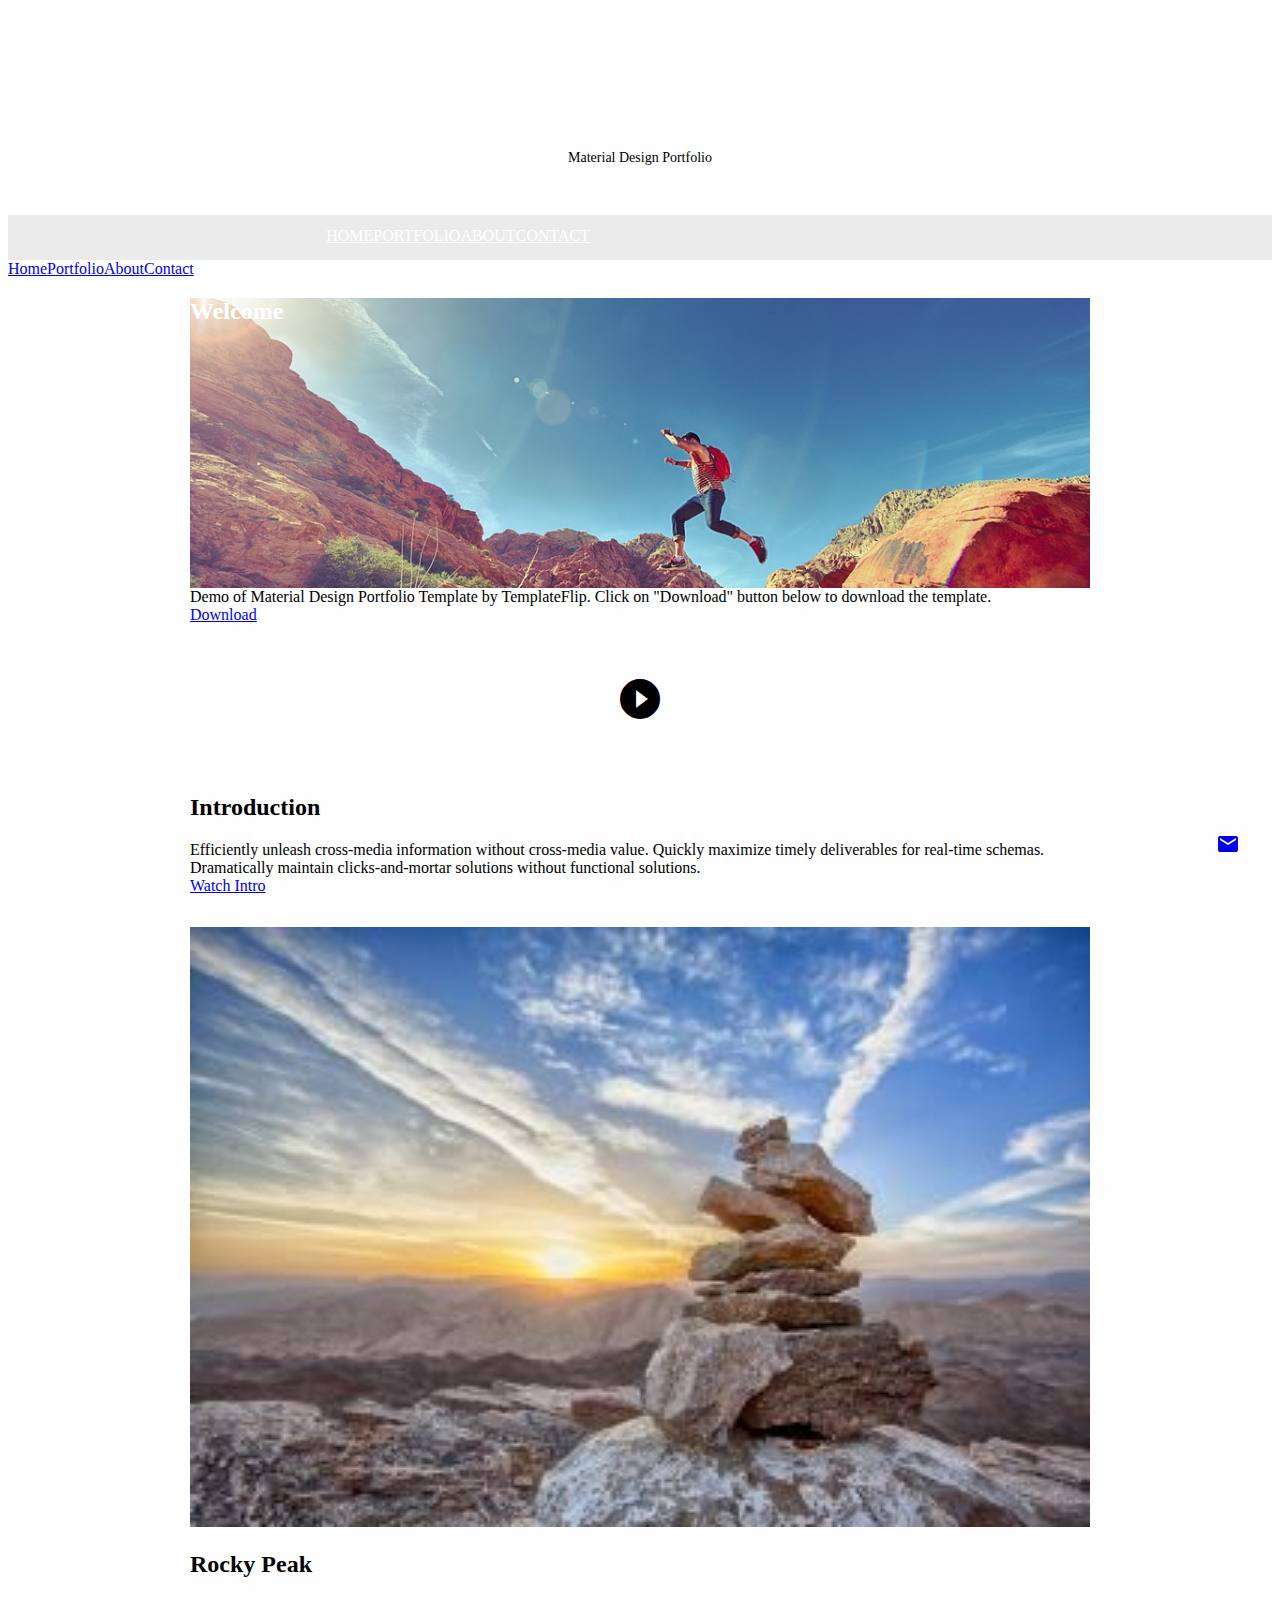
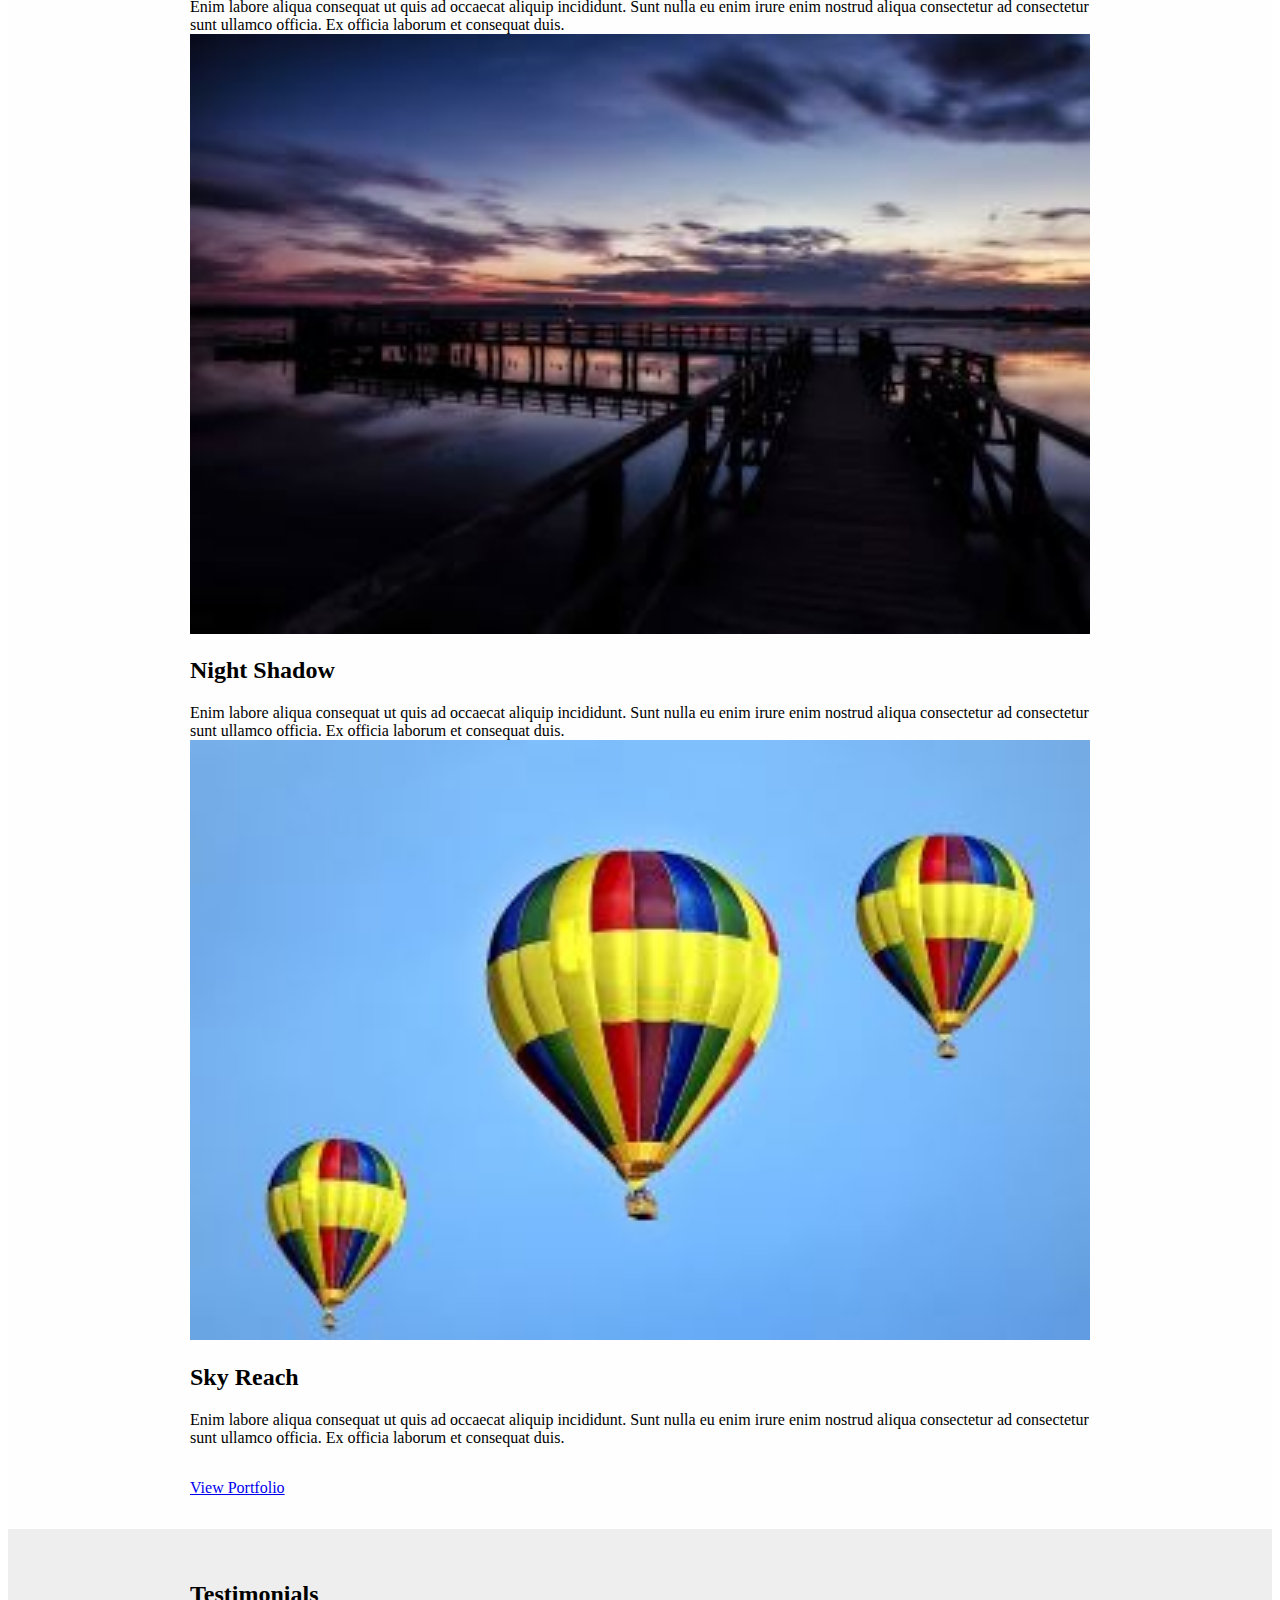
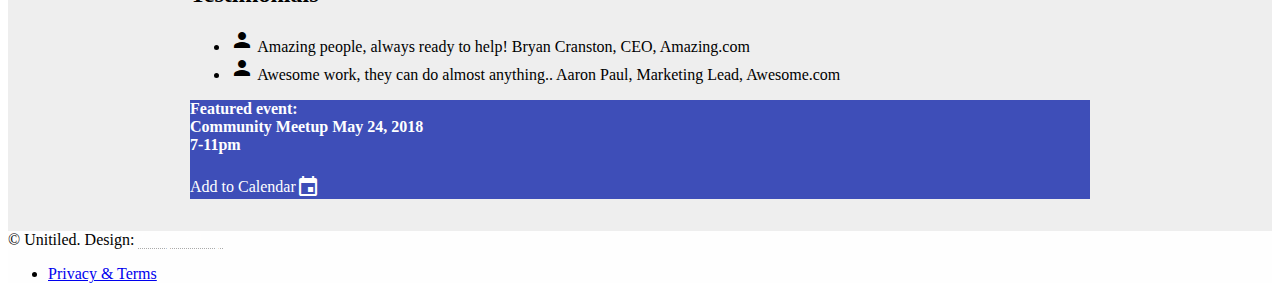
==== materialize/index.html @ 0cee5e8a "ubah index dan zakat emas perak" ====
<!DOCTYPE html>
<html lang="en-US">
  <head>
    <meta charset="UTF-8">
    <meta http-equiv="X-UA-Compatible" content="IE=edge">
    <meta name="viewport" content="width=device-width, initial-scale=1">
    <title>Material Portfolio Template Demo</title>
    <meta name="description" content="Demo of Material design portfolio template by TemplateFlip.com."/>
    <link href="https://fonts.googleapis.com/css?family=Roboto:regular,bold,italic,thin,light,bolditalic,black,medium&amp;amp;lang=en" rel="stylesheet">
    <link href="https://fonts.googleapis.com/icon?family=Material+Icons" rel="stylesheet">
    <link href="https://code.getmdl.io/1.3.0/material.indigo-pink.min.css" rel="stylesheet">
    <link href="styles/main.css" rel="stylesheet">
  </head>
  <body id="top">
    <div class="mdl-layout mdl-js-layout mdl-layout--fixed-header"><a href="contact.html" id="contact-button" class="mdl-button mdl-button--fab mdl-js-button mdl-button--raised mdl-js-ripple-effect mdl-color--accent mdl-color-text--accent-contrast mdl-shadow--4dp"><i class="material-icons">mail</i></a>
      <header class="mdl-layout__header mdl-layout__header--waterfall site-header">
        <div class="mdl-layout__header-row site-logo-row"><span class="mdl-layout__title">
            <div class="site-logo"></div><span class="site-description">Material Design Portfolio</span></span></div>
        <div class="mdl-layout__header-row site-navigation-row mdl-layout--large-screen-only">
          <nav class="mdl-navigation mdl-typography--body-1-force-preferred-font"><a class="mdl-navigation__link" href="index.html">Home</a><a class="mdl-navigation__link" href="portfolio.html">Portfolio</a><a class="mdl-navigation__link" href="about.html">About</a><a class="mdl-navigation__link" href="contact.html">Contact</a>
          </nav>
        </div>
      </header>
      <div class="mdl-layout__drawer mdl-layout--small-screen-only">
        <nav class="mdl-navigation mdl-typography--body-1-force-preferred-font"><a class="mdl-navigation__link" href="index.html">Home</a><a class="mdl-navigation__link" href="portfolio.html">Portfolio</a><a class="mdl-navigation__link" href="about.html">About</a><a class="mdl-navigation__link" href="contact.html">Contact</a>
        </nav>
      </div>
      <main class="mdl-layout__content">
        <div class="site-content">
          <div class="container"><div class="mdl-grid site-max-width">
    <div class="mdl-cell mdl-cell--12-col mdl-card mdl-shadow--4dp welcome-card portfolio-card">
        <div class="mdl-card__title">
          <h2 class="mdl-card__title-text">Welcome</h2>
        </div>
        <div class="mdl-card__supporting-text">
          Demo of Material Design Portfolio Template by TemplateFlip. Click on &quot;Download&quot; button below to download the template.
        </div>
        <div class="mdl-card__actions mdl-card--border">
          <a class="mdl-button mdl-button--colored mdl-js-button mdl-js-ripple-effect mdl-button--accent" href=" https://templateflip.com/templates/material-portfolio/" target="_blank">
            Download
          </a>
        </div>
    </div>
</div>

<section class="section--center mdl-grid site-max-width">
  <header class="section__play-btn mdl-cell mdl-cell--3-col-desktop mdl-cell--2-col-tablet mdl-cell--4-col-phone mdl-color--teal-100 mdl-color-text--white  mdl-shadow--4dp">
    <i class="material-icons">play_circle_filled</i>
  </header>
  <div class="mdl-card mdl-cell mdl-cell--9-col-desktop mdl-cell--6-col-tablet mdl-cell--4-col-phone  mdl-shadow--4dp">
    <div class="mdl-card__title">
        <h2 class="mdl-card__title-text">Introduction</h2>
    </div>
    <div class="mdl-card__supporting-text">
      Efficiently unleash cross-media information without cross-media value. Quickly maximize timely deliverables for real-time schemas. Dramatically maintain clicks-and-mortar solutions without functional solutions.
    </div>
    <div class="mdl-card__actions  mdl-card--border">
      <a href="#" class="mdl-button mdl-button--colored mdl-js-button mdl-js-ripple-effect mdl-button--accent">Watch Intro</a>
    </div>
  </div>
</section>
<section class="section--center mdl-grid site-max-width">
    <div class="mdl-cell mdl-card mdl-shadow--4dp portfolio-card">
        <div class="mdl-card__media">
            <img class="article-image" src="img/portfolio1.jpg" border="0" alt="">
        </div>
        <div class="mdl-card__title">
            <h2 class="mdl-card__title-text">Rocky Peak</h2>
        </div>
        <div class="mdl-card__supporting-text">
            Enim labore aliqua consequat ut quis ad occaecat aliquip incididunt. Sunt nulla eu enim irure enim nostrud aliqua consectetur ad consectetur sunt ullamco officia. Ex officia laborum et consequat duis.
        </div>
    </div>
    <div class="mdl-cell mdl-card mdl-shadow--4dp portfolio-card">
        <div class="mdl-card__media">
            <img class="article-image" src="img/portfolio2.jpg" border="0" alt="">
        </div>
        <div class="mdl-card__title">
            <h2 class="mdl-card__title-text">Night Shadow</h2>
        </div>
        <div class="mdl-card__supporting-text">
            Enim labore aliqua consequat ut quis ad occaecat aliquip incididunt. Sunt nulla eu enim irure enim nostrud aliqua consectetur ad consectetur sunt ullamco officia. Ex officia laborum et consequat duis.
        </div>
    </div>
    <div class="mdl-cell mdl-card mdl-shadow--4dp portfolio-card">
        <div class="mdl-card__media">
            <img class="article-image" src="img/portfolio3.jpg" border="0" alt="">
        </div>
        <div class="mdl-card__title">
            <h2 class="mdl-card__title-text">Sky Reach</h2>
        </div>
        <div class="mdl-card__supporting-text">
            Enim labore aliqua consequat ut quis ad occaecat aliquip incididunt. Sunt nulla eu enim irure enim nostrud aliqua consectetur ad consectetur sunt ullamco officia. Ex officia laborum et consequat duis.
        </div>
    </div>
</section>

<section class="section--center mdl-grid site-max-width homepage-portfolio">
    <a class="mdl-button mdl-button--raised mdl-js-button mdl-js-ripple-effect mdl-button--accent" href="portfolio.html">View Portfolio</a>
</section>

<div class="homepage-footer">
  <section class="mdl-grid site-max-width">
      <div class="mdl-cell mdl-card mdl-cell--8-col mdl-cell--4-col-tablet  mdl-shadow--4dp portfolio-card">
        <div class="mdl-card__title">
            <h2 class="mdl-card__title-text">Testimonials</h2>
        </div>
        <ul class="demo-list-three mdl-list">
            <li class="mdl-list__item mdl-list__item--three-line">
              <span class="mdl-list__item-primary-content">
                <i class="material-icons mdl-list__item-avatar">person</i>
                <span>Amazing people, always ready to help!</span>
                <span class="mdl-list__item-text-body">
                  Bryan Cranston, CEO, Amazing.com
                </span>
              </span>
            </li>
            <li class="mdl-list__item mdl-list__item--three-line">
              <span class="mdl-list__item-primary-content">
                <i class="material-icons  mdl-list__item-avatar">person</i>
                <span>Awesome work, they can do almost anything..</span>
                <span class="mdl-list__item-text-body">
                Aaron Paul, Marketing Lead, Awesome.com
                </span>
              </span>
            </li>
        </ul>
      </div>
      <div class="demo-card-event mdl-cell mdl-card mdl-shadow--4dp event-card portfolio-card">
        <div class="mdl-card__title mdl-card--expand">
          <h4>
            Featured event:<br>
            Community Meetup
            May 24, 2018<br>
            7-11pm
          </h4>
        </div>
        <div class="mdl-card__actions mdl-card--border">
          <a class="mdl-button mdl-button--colored mdl-js-button mdl-js-ripple-effect mdl-button--accent">
            Add to Calendar
          </a>
          <div class="mdl-layout-spacer"></div>
          <i class="material-icons">event</i>
        </div>
      </div>
  </section>
</div></div>
        </div>
        <footer class="mdl-mini-footer">
          <div class="footer-container">
            <div class="mdl-logo">&copy; Unitiled. Design: <a href="https://templateflip.com/" target="_blank">TemplateFlip</a></div>
            <ul class="mdl-mini-footer__link-list">
              <li><a href="#">Privacy & Terms</a></li>
            </ul>
          </div>
        </footer>
      </main>
      <script src="https://code.getmdl.io/1.3.0/material.min.js" defer></script>
    </div>
  </body>
</html>
---- materialize/styles/main.css ----
img {
  max-width: 100%;
}

.site-header {
  position: relative;
}

.site-header .mdl-layout__header-row {
  padding: 0;
  -ms-flex-pack: center;
  justify-content: center;
}

.site-description {
  display: block;
  font-size: 14px;
  text-align: center;
  font-weight: 400;
  margin-bottom: 10px;
}

.is-compact .mdl-layout__title span {
  display: none;
}

.site-logo-row {
  min-height: 200px;
}

.is-compact .site-logo-row {
  min-height: auto;
}

.site-logo {
  background: url(../img/site-logo.png) 50% no-repeat;
  background-size: cover;
  height: 120px;
  width: 120px;
  margin: 15px auto;
}

.is-compact .site-logo {
  height: 50px;
  width: 50px;
  margin: 7px auto;
}

.site-navigation-row {
  background-color: rgba(0, 0, 0, 0.08);
  text-transform: uppercase;
  height: 45px;
}

.site-navigation-row .mdl-navigation {
  text-align: center;
  max-width: 900px;
  width: 100%;
}

.site-navigation-row .mdl-navigation__link {
  -ms-flex: 1;
  flex: 1;
  line-height: 42px;
  color: #fff;
}

.site-navigation-row .is-active {
  position: relative;
  font-weight: bold;
  opacity: 1;
}

.site-navigation-row .mdl-navigation__link:hover {
  opacity: 1;
}

.mdl-layout__header .mdl-layout__drawer-button {
  color: #fff;
}

.mdl-layout__content {
  background-color: #fefefe;
}

.site-content {
  margin: 1em auto;
  min-height: 580px;
}

.page-content {
  padding-bottom: 2em;
}

.site-max-width {
  max-width: 900px;
  margin: auto;
}

.site-copy {
  max-width: 700px;
}

.welcome-card > .mdl-card__title {
  color: #fff;
  height: 290px;
  background: url("../img/cover.jpg") center/cover;
}

.event-card {
  background: #3E4EB8;
}

.event-card .mdl-card__actions {
  border-color: rgba(255, 255, 255, 0.2);
}

.event-card .mdl-card__title {
  -ms-flex-align: start;
      align-items: flex-start;
}

.event-card .mdl-card__title > h4 {
  margin-top: 0;
}

.event-card .mdl-card__actions {
  display: -ms-flexbox;
  display: flex;
  box-sizing: border-box;
  -ms-flex-align: center;
      align-items: center;
}

.event-card .mdl-card__actions > .material-icons {
  padding-right: 10px;
}

.event-card .mdl-card__title,
.event-card .mdl-card__actions,
.event-card .mdl-card__actions > .mdl-button {
  color: #fff;
}

.section__play-btn {
  display: -ms-flexbox;
  display: flex;
  -ms-flex-align: center;
  align-items: center;
  -ms-flex-pack: center;
  justify-content: center;
  min-height: 150px;
}

.section__play-btn .material-icons {
  font-size: 3rem;
}

.section--center {
  margin: 0 auto 2rem;
}

.homepage-portfolio .mdl-button {
  margin: 0 auto;
}

.homepage-footer {
  background: #eee;
  margin-bottom: -1em;
  padding: 2rem 0;
}

.portfolio-card .mdl-card__title {
  padding-bottom: 0;
}

img.article-image {
  width: 100%;
  height: auto;
}

.demo-card-image.mdl-card {
  width: 192px;
  height: 192px;
}

.person1 {
  background: url("../img/person1.jpg") center/cover;
}

.person2 {
  background: url("../img/person2.jpg") center/cover;
}

.demo-card-image > .mdl-card__actions {
  height: 52px;
  padding: 16px;
  background: rgba(0, 0, 0, 0.3);
}

.demo-card-image__filename {
  color: #fff;
  font-size: 14px;
  font-weight: 500;
}

.form-contact .mdl-textfield {
  width: 100%;
}

#contact-button {
  position: fixed;
  display: block;
  right: 0;
  bottom: 0;
  margin-right: 40px;
  margin-bottom: 40px;
  z-index: 900;
}

footer .mdl-logo a {
  color: #fff;
  text-decoration: none;
  border-bottom: 1px dotted #aaa;
}

.footer-container {
  margin: 0 auto;
}
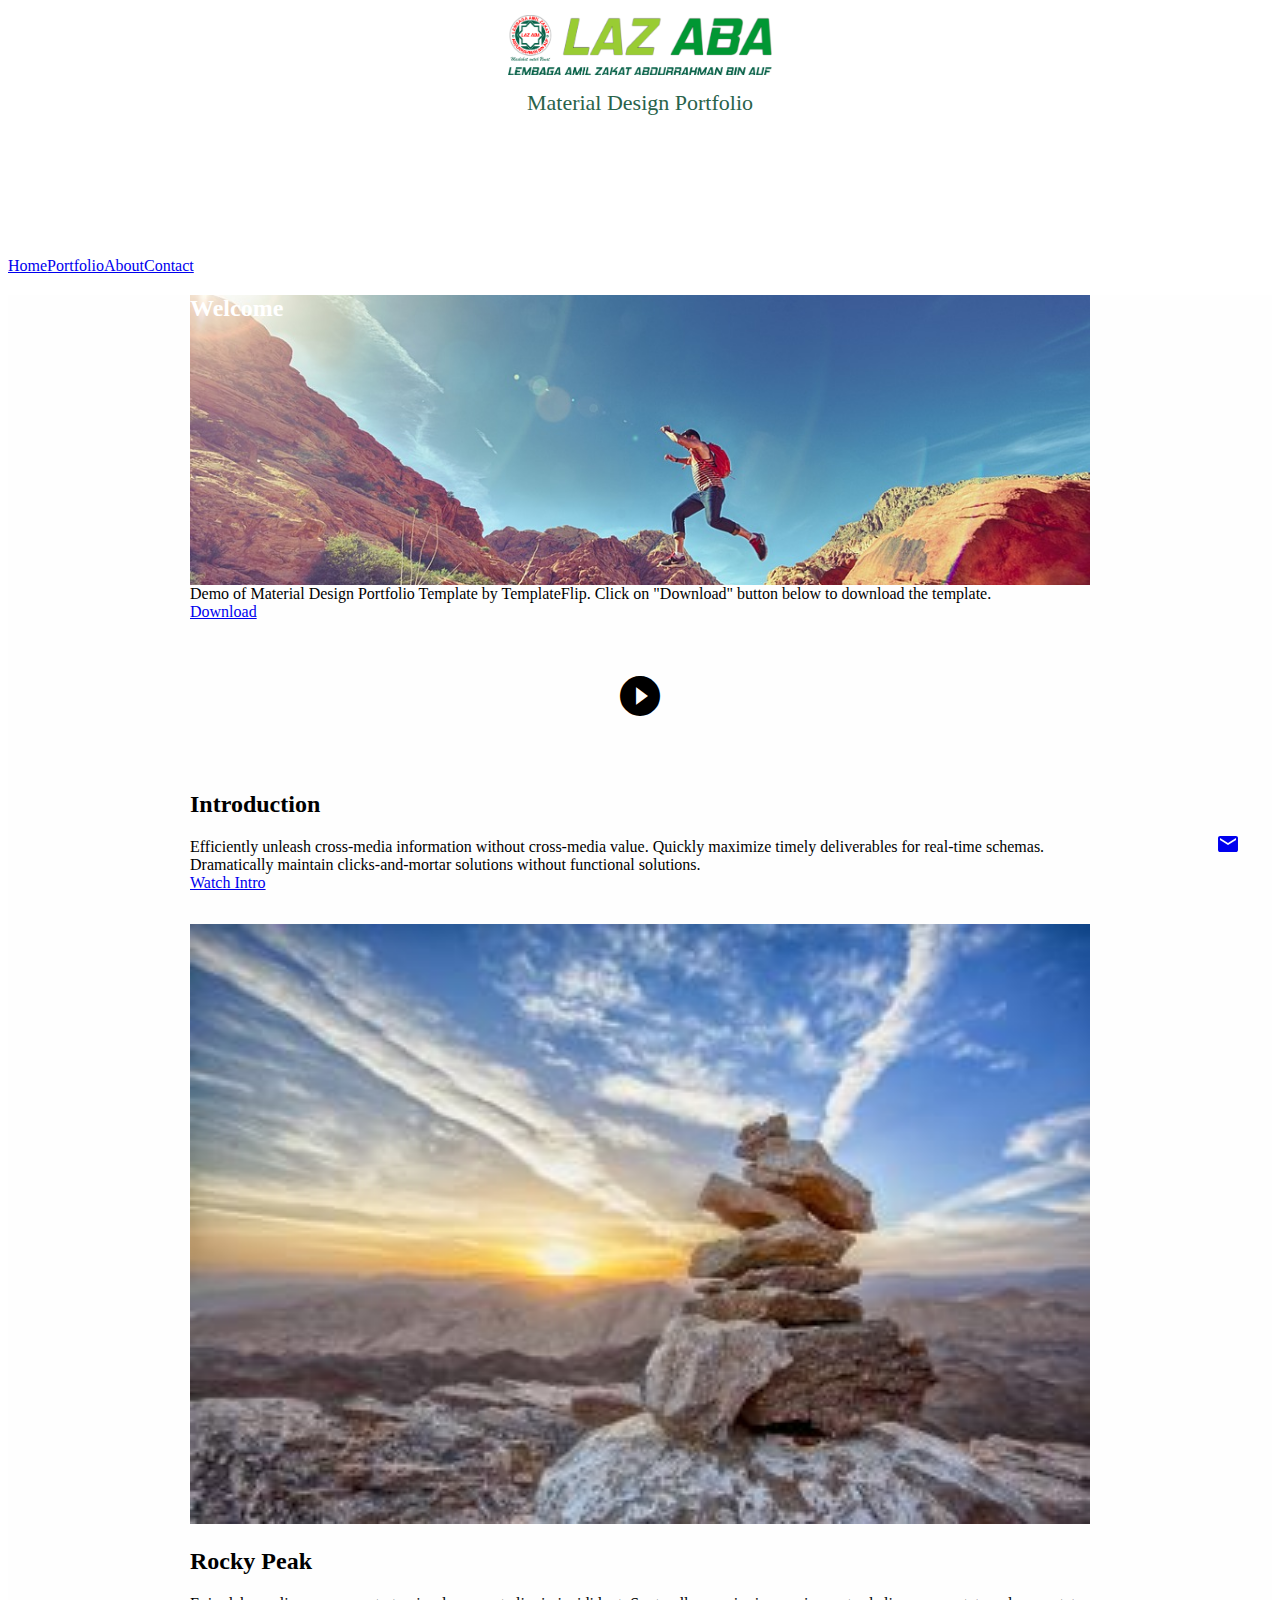
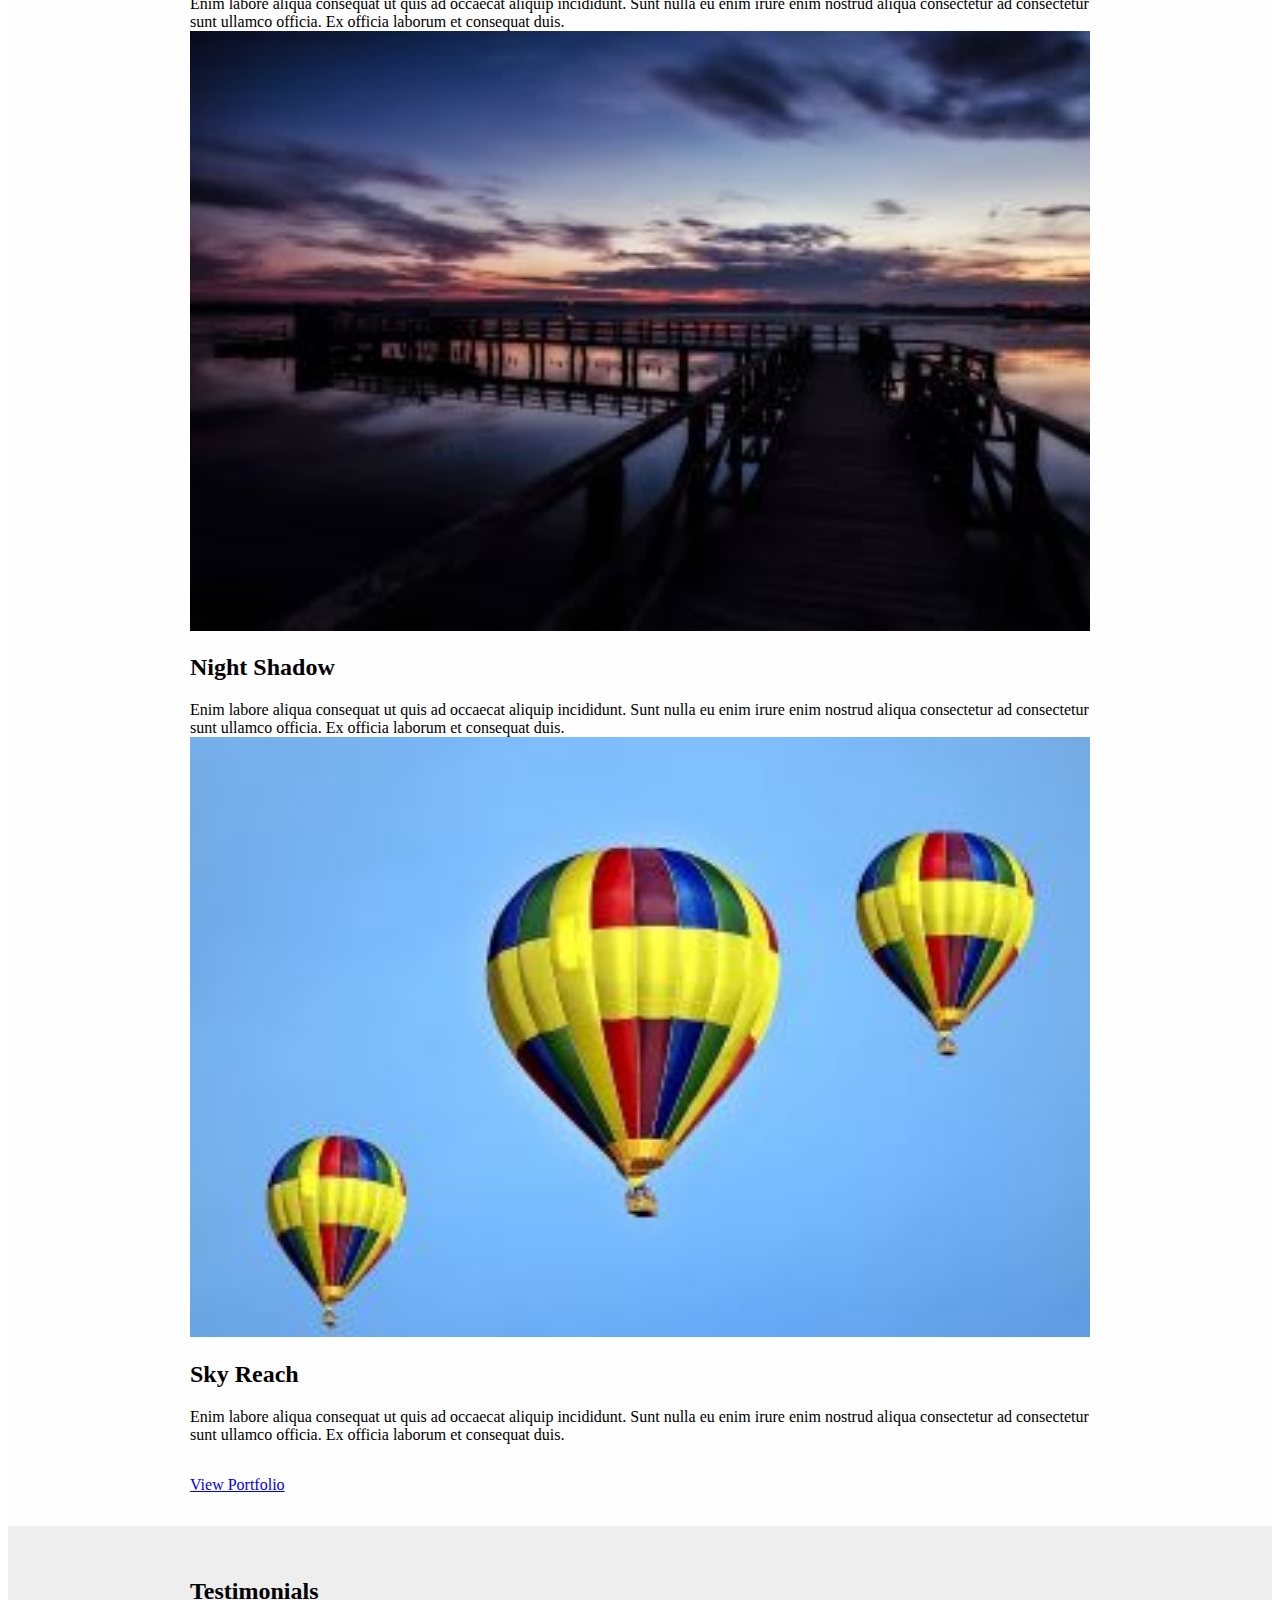
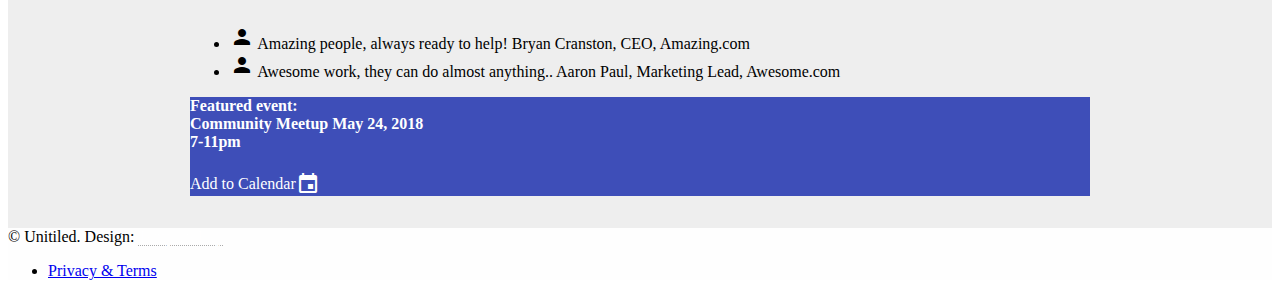
==== commit b12c6e21: "change meta content" ====
--- a/materialize/index.html
+++ b/materialize/index.html
@@ -5,7 +5,7 @@
     <meta http-equiv="X-UA-Compatible" content="IE=edge">
     <meta name="viewport" content="width=device-width, initial-scale=1">
     <title>Material Portfolio Template Demo</title>
-    <meta name="description" content="Demo of Material design portfolio template by TemplateFlip.com."/>
+    <meta name="description" content="Memudahkan anda untuk menghitung zakat harta."/>
     <link href="https://fonts.googleapis.com/css?family=Roboto:regular,bold,italic,thin,light,bolditalic,black,medium&amp;amp;lang=en" rel="stylesheet">
     <link href="https://fonts.googleapis.com/icon?family=Material+Icons" rel="stylesheet">
     <link href="https://code.getmdl.io/1.3.0/material.indigo-pink.min.css" rel="stylesheet">
--- a/materialize/styles/main.css
+++ b/materialize/styles/main.css
@@ -10,14 +10,16 @@
   padding: 0;
   -ms-flex-pack: center;
   justify-content: center;
+  background-color: rgb(255, 255, 255) !important;
 }
 
 .site-description {
   display: block;
-  font-size: 14px;
+  font-size: 22px;
   text-align: center;
-  font-weight: 400;
+  font-weight: 500;
   margin-bottom: 10px;
+  color: #29634a;
 }
 
 .is-compact .mdl-layout__title span {
@@ -33,28 +35,26 @@
 }
 
 .site-logo {
-  background: url(../img/site-logo.png) 50% no-repeat;
+  background: url(../img/laz-aba-logo-new.png) 50% no-repeat;
   background-size: cover;
-  height: 120px;
-  width: 120px;
+  height: 60px;
+  width: 264px;
   margin: 15px auto;
 }
 
 .is-compact .site-logo {
-  height: 50px;
-  width: 50px;
-  margin: 7px auto;
+  height: 39px;
+  width: 169px;
+  margin: 5px auto;
 }
 
 .site-navigation-row {
   background-color: rgba(0, 0, 0, 0.08);
   text-transform: uppercase;
-  height: 45px;
 }
 
 .site-navigation-row .mdl-navigation {
   text-align: center;
-  max-width: 900px;
   width: 100%;
 }
 
@@ -77,6 +77,7 @@
 
 .mdl-layout__header .mdl-layout__drawer-button {
   color: #fff;
+  background-color: #29634a;
 }
 
 .mdl-layout__content {
@@ -227,3 +228,7 @@
 .footer-container {
   margin: 0 auto;
 }
+
+.mdl-layout__drawer .mdl-navigation {
+  padding: 0px;
+}